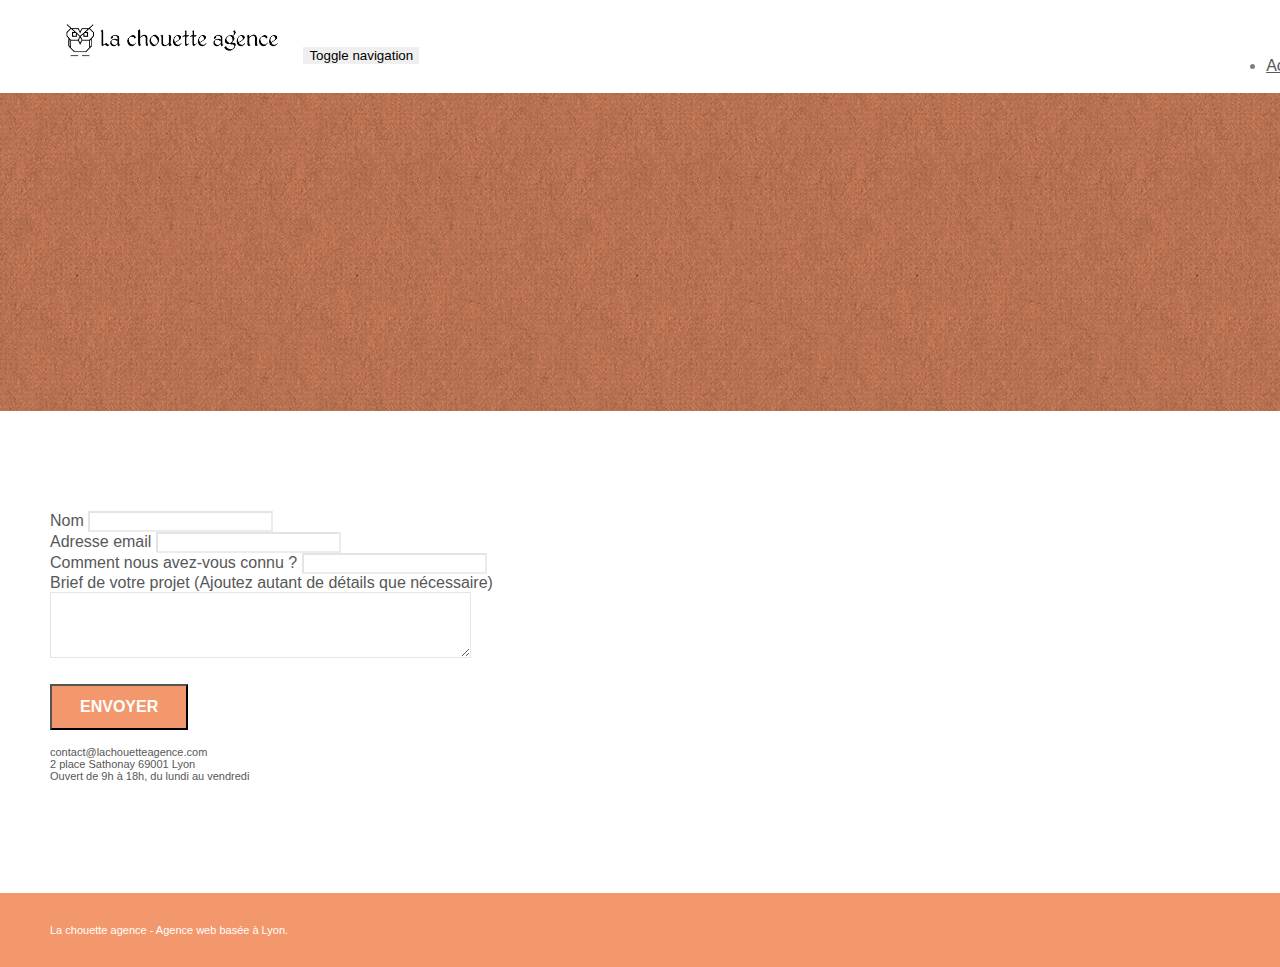
==== page2.html @ 75ec001a "début projet 4" ====
<!doctype html>
<html lang="Default">
<head>
    <meta charset="utf-8">
    <meta name="keywords" content="">
    <meta name="description" content="">
    <meta name="viewport" content="width=device-width, initial-scale=1.0, viewport-fit=cover">
    <link rel="shortcut icon" type="image/png" href="favicon.jpg">
    
	<link rel="stylesheet" type="text/css" href="./css/bootstrap.min.css">
	<link rel="stylesheet" type="text/css" href="style.css">
	<link rel="stylesheet" type="text/css" href="./css/font-awesome.min.css">
	<link rel="stylesheet" type="text/css" href="./css/et-line.min.css">
	
    
	<script src="./js/jquery-2.1.0.min.js"></script>
	<script src="./js/bootstrap.min.js"></script>
	<script src="./js/blocs.min.js"></script>
	<script src="./js/jqBootstrapValidation.js"></script>
	<script src="./js/formHandler.js"></script>
    <title>page2</title>

    
<!-- Analytics -->
 
<!-- Analytics END -->
    
</head>
<body>
<!-- Principal conteneur -->
<div class="page-container">
    
<!-- bloc-0 -->
<div class="bloc bgc-white l-bloc " id="bloc-0">
	<div class="container bloc-sm">
		<nav class="navbar row">
			<div class="navbar-header">
				<a class="navbar-brand" href="index.html"><img src="img/la-chouette-agence.png" alt="atlanta web design logo" height="40" /></a>
				<button id="nav-toggle" type="button" class="ui-navbar-toggle navbar-toggle" data-toggle="collapse" data-target=".navbar-1">
					<span class="sr-only">Toggle navigation</span><span class="icon-bar"></span><span class="icon-bar"></span><span class="icon-bar"></span>
				</button>
			</div>
			<div class="collapse navbar-collapse navbar-1 special-dropdown-nav">
				<ul class="site-navigation nav navbar-nav">
					<li>
						<a href="index.html">Accueil</a>
					</li>
					<li>
					</li>
					<li>
						<a href="page2.html">page2 &gt;</a>
					</li>
				</ul>
			</div>
		</nav>
	</div>
</div>
<!-- bloc-0 END -->

<!-- bloc-6 -->
<div class="bloc bg-dots-bg bg-repeat bgc-atomic-tangerine d-bloc bloc-bg-texture texture-paper" id="bloc-6">
	<div class="container bloc-lg">
		<div class="row">
			<div class="col-sm-12">
				<h1 class="text-center hero-bloc-text tc-white">
					Parlons web design !
				</h1>
				<p class="text-center mg-lg tc-white tight-width-whitespace">
					Nous sommes ravis que vous souhaitiez collaborer avec notre agence.<br>
					Parlez-nous de votre projet en complétant le formulaire ci-dessous.
				</p>
			</div>
		</div>
	</div>
</div>
<!-- bloc-6 END -->

<!-- bloc-7 -->
<div class="bloc bgc-white l-bloc" id="bloc-7">
	<div class="container bloc-lg">
		<div class="row">
			<div class="col-sm-6">
				<form id="form_1" novalidate success-msg="Your message has been sent." fail-msg="Sorry it seems that our mail server is not responding, Sorry for the inconvenience!">
					<div class="form-group">
						<label>
							Nom
						</label>
						<input id="name" class="form-control" required />
					</div>
					<div class="form-group">
						<label>
							Adresse email
						</label>
						<input id="email" class="form-control" type="email" required />
					</div>
					<div class="form-group">
						<label>
							Comment nous avez-vous connu ?
						</label>
						<input class="form-control" type="email" required id="input_504" />
					</div>
					<div class="form-group">
						<label>
							Brief de votre projet (Ajoutez autant de détails que nécessaire)<br>
						</label><textarea id="message" class="form-control" rows="4" cols="50" required></textarea>
					</div> 
					<button class="bloc-button btn btn-lg btn-block cta-hero btn-atomic-tangerine" type="submit">
						Envoyer
					</button>
				</form>
			</div>
			<div class="col-sm-6">
				<p>
					contact@lachouetteagence.com<br>2 place Sathonay 69001 Lyon<br>Ouvert de 9h à 18h, du lundi au vendredi<br>
				</p>
			</div>
		</div>
	</div>
</div>
<!-- bloc-7 END -->

<!-- ScrollToTop Button -->
<a class="bloc-button btn btn-d scrollToTop" onclick="scrollToTarget('1')"><span class="fa fa-chevron-up"></span></a>
<!-- ScrollToTop Button END-->


<!-- Footer - bloc-8 -->
<div class="bloc bgc-atomic-tangerine d-bloc" id="bloc-8">
	<div class="container bloc-sm">
		<div class="row">
			<div class="col-sm-12">
				<p class="text-center white">
					La chouette agence - Agence web basée à Lyon.<br>
				</p>
				<div class="row row-no-gutters social">
					<div class="col-sm-3">
						<div class="text-center">
							<a class="social" href="index.html"><span class="fa fa-twitter icon-md"></span></a>
						</div>
					</div>
					<div class="col-sm-3">
						<div class="text-center">
							<a class="social" href="index.html"><span class="fa fa-facebook icon-md"></span></a>
						</div>
					</div>
					<div class="col-sm-3">
						<div class="text-center">
							<a class="social" href="index.html"><span class="fa fa-dribbble icon-md"></span></a>
						</div>
					</div>
					<div class="col-sm-3">
						<div class="text-center">
							<a class="social" href="index.html"><span class="fa fa-instagram icon-md"></span></a>
						</div>
					</div>
				</div>
			</div>
		</div>
	</div>
</div>
<!-- Footer - bloc-8 END -->

</div>
<!-- Principal conteneur END -->
    

</body>
</html>
---- style.css ----
body {
    margin: 0;
    padding: 0;
    background: #FFF;
    overflow-x: hidden;
    -webkit-font-smoothing: antialiased;
    -moz-osx-font-smoothing: grayscale;
}

a,
button {
    transition: all .3s ease-in-out;
    outline: none!important;
}

a:hover {
    text-decoration: none;
    cursor: pointer;
}

#page-loading-blocs-notifaction {
    position: fixed;
    top: 0;
    bottom: 0;
    width: 100%;
    z-index: 100000;
    background: #FFFFFF url("img/pageload-spinner.gif") no-repeat center center;
}

.bloc {
    width: 100%;
    clear: both;
    background: 50% 50% no-repeat;
    padding: 0 50px;
    -webkit-background-size: cover;
    -moz-background-size: cover;
    -o-background-size: cover;
    background-size: cover;
    position: relative;
}

.bloc .container {
    padding-left: 0;
    padding-right: 0;
}

.bloc-lg {
    padding: 100px 50px;
}

.bloc-md {
    padding: 50px;
}

.bloc-sm {
    padding: 20px 50px;
}

.bg-center,
.bg-l-edge,
.bg-r-edge,
.bg-t-edge,
.bg-b-edge,
.bg-tl-edge,
.bg-bl-edge,
.bg-tr-edge,
.bg-br-edge,
.bg-repeat {
    -webkit-background-size: auto!important;
    -moz-background-size: auto!important;
    -o-background-size: auto!important;
    background-size: auto!important;
}

.bg-repeat {
    background: repeat;
}

.bg-t-edge {
    background: top no-repeat;
}

.bloc-bg-texture::before {
    content: "";
    background-size: 2px 2px;
    position: absolute;
    top: 0;
    bottom: 0;
    left: 0;
    right: 0;
}

.texture-paper::before {
    background: url("img/texture-paper.png");
    background-size: 280px 280px;
}

.b-parallax {
    background-attachment: fixed;
}

.d-bloc {
    color: rgba(255, 255, 255, .7);
}

.d-bloc button:hover {
    color: rgba(255, 255, 255, .9);
}

.d-bloc .icon-round,
.d-bloc .icon-square,
.d-bloc .icon-rounded,
.d-bloc .icon-semi-rounded-a,
.d-bloc .icon-semi-rounded-b {
    border-color: rgba(255, 255, 255, .9);
}

.d-bloc .divider-h span {
    border-color: rgba(255, 255, 255, .2);
}

.d-bloc .a-btn,
.d-bloc .navbar a,
.d-bloc .navbar-brand,
.d-bloc a .icon-sm,
.d-bloc a .icon-md,
.d-bloc a .icon-lg,
.d-bloc a .icon-xl,
.d-bloc h1 a,
.d-bloc h2 a,
.d-bloc h3 a,
.d-bloc h4 a,
.d-bloc h5 a,
.d-bloc h6 a,
.d-bloc p a {
    color: rgba(255, 255, 255, .6);
}

.d-bloc .a-btn:hover,
.d-bloc .navbar a:hover,
.d-bloc .navbar-brand:hover,
.d-bloc a:hover .icon-sm,
.d-bloc a:hover .icon-md,
.d-bloc a:hover .icon-lg,
.d-bloc a:hover .icon-xl,
.d-bloc h1 a:hover,
.d-bloc h2 a:hover,
.d-bloc h3 a:hover,
.d-bloc h4 a:hover,
.d-bloc h5 a:hover,
.d-bloc h6 a:hover,
.d-bloc p a:hover {
    color: rgba(255, 255, 255, 1);
}

.d-bloc .navbar-toggle .icon-bar {
    background: rgba(255, 255, 255, 1);
}

.d-bloc .btn-wire,
.d-bloc .btn-wire:hover {
    color: rgba(255, 255, 255, 1);
    border-color: rgba(255, 255, 255, 1);
}

.d-bloc .panel {
    color: rgba(0, 0, 0, .5);
}

.d-bloc .panel button:hover {
    color: rgba(0, 0, 0, .7);
}

.d-bloc .panel icon {
    border-color: rgba(0, 0, 0, .7);
}

.d-bloc .panel .divider-h span {
    border-color: rgba(0, 0, 0, .1);
}

.d-bloc .panel .a-btn {
    color: rgba(0, 0, 0, .6);
}

.d-bloc .panel .a-btn:hover {
    color: rgba(0, 0, 0, 1);
}

.d-bloc .panel .btn-wire,
.d-bloc .panel .btn-wire:hover {
    color: rgba(0, 0, 0, .7);
    border-color: rgba(0, 0, 0, .3);
}

.d-bloc .panel,
.l-bloc {
    color: rgba(0, 0, 0, .5);
}

.d-bloc .panel button:hover,
.l-bloc button:hover {
    color: rgba(0, 0, 0, .7);
}

.l-bloc .icon-round,
.l-bloc .icon-square,
.l-bloc .icon-rounded,
.l-bloc .icon-semi-rounded-a,
.l-bloc .icon-semi-rounded-b {
    border-color: rgba(0, 0, 0, .7);
}

.d-bloc .panel .divider-h span,
.l-bloc .divider-h span {
    border-color: rgba(0, 0, 0, .1);
}

.d-bloc .panel .a-btn,
.l-bloc .a-btn,
.l-bloc .navbar a,
.l-bloc .navbar-brand,
.l-bloc a .icon-sm,
.l-bloc a .icon-md,
.l-bloc a .icon-lg,
.l-bloc a .icon-xl,
.l-bloc h1 a,
.l-bloc h2 a,
.l-bloc h3 a,
.l-bloc h4 a,
.l-bloc h5 a,
.l-bloc h6 a,
.l-bloc p a {
    color: rgba(0, 0, 0, .6);
}

.d-bloc .panel .a-btn:hover,
.l-bloc .a-btn:hover,
.l-bloc .navbar a:hover,
.l-bloc .navbar-brand:hover,
.l-bloc a:hover .icon-sm,
.l-bloc a:hover .icon-md,
.l-bloc a:hover .icon-lg,
.l-bloc a:hover .icon-xl,
.l-bloc h1 a:hover,
.l-bloc h2 a:hover,
.l-bloc h3 a:hover,
.l-bloc h4 a:hover,
.l-bloc h5 a:hover,
.l-bloc h6 a:hover,
.l-bloc p a:hover {
    color: rgba(0, 0, 0, 1);
}

.l-bloc .navbar-toggle .icon-bar {
    color: rgba(0, 0, 0, .6);
}

.d-bloc .panel .btn-wire,
.d-bloc .panel .btn-wire:hover,
.l-bloc .btn-wire,
.l-bloc .btn-wire:hover {
    color: rgba(0, 0, 0, .7);
    border-color: rgba(0, 0, 0, .3);
}

.voffset {
    margin-top: 30px;
}

.voffset-lg {
    margin-top: 80px;
}

.row-no-gutters {
    margin-right: 0;
    margin-left: 0;
}

.row.row-no-gutters > [class^="col-"],
.row.row-no-gutters > [class*=" col-"] {
    padding-right: 0;
    padding-left: 0;
}

#bloc-1-hero h1 {
    font-size: 32px;
}

.navbar {
    margin-bottom: 0;
    z-index: 1;
}

.navbar-brand {
    height: auto;
    padding: 3px 15px;
    font-size: 25px;
    font-weight: normal;
    font-weight: 600;
    line-height: 44px;
}

.navbar-brand img {
    max-height: 200px;
    margin: 0 5px 0 0;
    display: inline;
}

.navbar-brand img[src$=svg] {
    min-width: 100px;
}

.nav-center .navbar-brand img {
    margin: 0;
}

.navbar .nav {
    padding-top: 2px;
    margin-right: -16px;
    float: right;
    z-index: 1;
}

.nav > li {
    float: left;
    margin-top: 4px;
    font-size: 16px;
}

.navbar-nav .open .dropdown-menu > li > a {
    text-align: inherit;
}

.nav > li a:hover,
.nav > li a:focus {
    background: transparent;
}

.navbar-toggle {
    margin: 10px 10px 0 0;
    border: 0px;
}

.navbar-toggle:hover {
    background: transparent!important;
}

.navbar-toggle .icon-bar {
    background-color: rgba(0, 0, 0, .5);
    width: 26px;
}

.nav-invert .navbar .nav {
    float: left;
}

.nav-invert .navbar-header,
.nav-invert .navbar-brand {
    float: right;
    position: relative;
    z-index: 2;
}

@media (min-width: 768px) {
    .site-navigation {
        position: absolute;
        top: 50%;
        right: 20px;
        transform: translate(0, -50%);
        -webkit-transform: translateY(-50%);
    }
    .nav > li .dropdown-menu a,
    .nav > li .dropdown-menu a:hover {
        color: #484848;
    }
    .nav-invert .site-navigation {
        left: 0;
        right: 0;
    }
    .nav-center {
        text-align: center;
    }
    .nav-center .navbar-header {
        width: 100%;
    }
    .nav-center .navbar-header,
    .nav-center .navbar-brand,
    .nav-center .nav > li {
        float: none;
        display: inline-block;
    }
    .nav-center .site-navigation {
        position: relative;
        width: 100%;
        right: 0;
        margin-right: 0px;
        margin-top: 20px;
    }
    .nav-center.mini-nav .navbar-toggle {
        float: none;
        margin: 10px auto 0;
    }
}

.nav > li > .dropdown a {
    background: none!important;
    display: block;
    padding: 14px 15px;
}

nav .caret {
    margin: 0 5px;
}

.dropdown-menu .dropdown-menu {
    top: -8px;
    left: 100%;
}

.dropdown-menu .dropmenu-flow-right {
    top: 100%;
    left: 0;
    margin-left: -1px;
    border-top-left-radius: 0;
    border-top-right-radius: 0;
}

.dropdown-menu .dropdown span {
    border: 4px solid black;
    border-top-color: transparent;
    border-right-color: transparent;
    border-bottom-color: transparent;
    margin: 6px -5px 0 0!important;
    float: right;
}

.mg-md {
    margin-top: 10px;
    margin-bottom: 20px;
}

.mg-lg {
    margin-top: 10px;
    margin-bottom: 40px;
}

.btn {
    margin: 0 5px 5px 0;
}

.btn.pull-right {
    margin: 0 0 5px 5px;
}

.btn-d,
.btn-d:hover,
.btn-d:focus {
    color: #FFF;
    background: rgba(0, 0, 0, .3);
}

button {
    outline: none!important;
}

.btn-rd {
    border-radius: 40px;
}

.btn-clean {
    border: 1px solid rgba(0, 0, 0, .08);
    border-bottom-color: rgba(0, 0, 0, .1);
    text-shadow: 0 1px 0 rgba(0, 0, 1, .1);
    box-shadow: 0 1px 3px rgba(0, 0, 1, .25), inset 0 1px 0 0 rgba(255, 255, 255, .15);
}

.icon-md {
    font-size: 30px!important;
}

.icon-lg {
    font-size: 60px!important;
}

.sm-shadow {
    text-shadow: 0 1px 2px rgba(0, 0, 0, .3);
}

.panel-sq,
.panel-sq .panel-heading,
.panel-sq .panel-footer {
    border-radius: 0;
}

.panel-rd {
    border-radius: 30px;
}

.panel-rd .panel-heading {
    border-radius: 29px 29px 0 0;
}

.panel-rd .panel-footer {
    border-radius: 0 0 29px 29px;
}

.form-control {
    border-color: rgba(0, 0, 0, .1);
    box-shadow: none;
}

.scrollToTop {
    width: 40px;
    height: 40px;
    position: fixed;
    bottom: 20px;
    right: 20px;
    opacity: 0;
    z-index: 500;
    transition: all .3s ease-in-out;
}

.scrollToTop span {
    margin-top: 6px;
}

.showScrollTop {
    font-size: 14px;
    opacity: 1;
}

a[data-lightbox] {
    position: relative;
    display: block;
    text-align: center;
}

a[data-lightbox]:hover::before {
    content: "+";
    font-family: "HelveticaNeue-Light", "Helvetica Neue Light", "Helvetica Neue", Helvetica, Arial;
    font-size: 32px;
    width: 50px;
    height: 50px;
    margin-left: -25px;
    border-radius: 50%;
    background: rgba(0, 0, 0, .6);
    color: #FFF;
    font-weight: 100;
    z-index: 1;
    position: absolute;
    top: 50%;
    transform: translateY(-50%);
    -webkit-transform: translateY(-50%);
}

a[data-lightbox]:hover img {
    opacity: 0.6;
    -webkit-animation-fill-mode: none;
    animation-fill-mode: none;
}

#lightbox-modal {
    display: flex;
    align-items: center;
}

#lightbox-modal .modal-dialog {
    width: 90%;
    max-width: 900px;
    margin: 0 auto 0;
}

#lightbox-modal .modal-dialog img {
    max-height: 90vh;
    margin: 0 auto;
}

.lightbox-caption {
    padding: 20px;
    color: #FFF;
    background: rgba(0, 0, 0, .5);
    position: absolute;
    left: 15px;
    right: 15px;
    bottom: 5px;
}

.close-lightbox {
    color: #FFF;
    font-size: 30px;
    position: absolute;
    top: 20px;
    right: 20px;
    z-index: 20;
    background: rgba(0, 0, 0, .5);
    border: none;
    line-height: 30px;
    padding: 0 9px 5px;
    opacity: 0.3;
}

.close-lightbox:hover,
.next-lightbox:hover,
.prev-lightbox:hover {
    opacity: 1.0;
    color: #FFF;
}

.next-lightbox,
.prev-lightbox {
    font-size: 20px;
    color: rgba(255, 255, 255, .9);
    background: rgba(0, 0, 0, .5);
    transition: all .2s ease-in-out;
    position: absolute;
    top: 45%;
    z-index: 1;
    opacity: 0.4;
}

.next-lightbox {
    padding: 6px 8px 1px 13px;
    right: 25px;
}

.prev-lightbox {
    padding: 6px 13px 1px 10px;
    left: 25px;
}

.snapshot-lb .modal-body {
    padding-bottom: 45px;
}

.snapshot-lb .lightbox-caption {
    padding: 0;
    color: rgba(0, 0, 0, .5);
    background: none;
}

h1,
h2,
h3,
h4,
h5,
h6,
p,
label,
.btn,
a {
    font-family: "helvetica";
    font-weight: 400;
    color: #575757!important;
}

.container {
    max-width: 1000px;
}

.hero-bloc-text {
    font-size: 38px;
}

.hero-bloc-text-sub {
    font-size: 36px;
}

.statement-bloc-text {
    line-height: 26px;
    font-style: italic;
    font-size: 20px;
    text-align: center;
    font-weight: lighter;
    max-width: 520px;
    margin: auto auto auto auto;
}

p {
    font-size: 11px;
}

.tight-width-whitespace {
    max-width: 600px;
    margin: auto auto auto auto;
}

.h1 {
    font-size: 20px;
    font-family: "Open Sans";
}

.cta-hero {
    margin-top: 22px;
    color: #FFFFFF!important;
    text-transform: uppercase;
    padding: 12px 28px 12px 28px;
    font-size: 16px;
    font-weight: 700;
}

.social {
    max-width: 400px;
    margin: auto auto auto auto;
}

h2 {
    font-size: 22px;
    line-height: 1.4em;
}

h3 {
    font-size: 15px;
    text-transform: uppercase;
    font-weight: 700;
    color: #333333!important;
}

.med-width-whitespace {
    max-width: 800px;
    margin: auto auto auto auto;
    box-shadow: 0px 0px 0px #000000;
}

h1 {
    color: #333333!important;
}

h4 {
    color: #333333!important;
}

.icons {
    margin-bottom: 14px;
    margin-top: 24px;
}

.white {
    color: #FFFFFF!important;
}

.portfolio-thumb {
    margin-bottom: 24px;
}

.portfolio-row {
    margin-bottom: 44px;
    margin-top: 50px;
}

.avatar {
    box-shadow: 0px 4px 9px rgba(0, 0, 0, 0.3);
}

.black-background {
    background-color: rgba(165, 147, 99, 0.7);
    padding: 40px 40px 40px 40px;
}

.bold-link {
    font-weight: 900;
    text-decoration: underline!important;
}

.bgc-white {
    background-color: #FFFFFF;
}

.bgc-dark-slate-blue {
    background-color: #364577;
}

.bgc-atomic-tangerine {
    background-color: #F3976C;
}

.tc-white {
    color: #F3976C!important;
}

.btn-atomic-tangerine {
    background: #F3976C;
    color: #FFFFFF!important;
}

.btn-atomic-tangerine:hover {
    background: #c27956!important;
    color: #FFFFFF!important;
}

.ltc-white {
    color: #FFFFFF!important;
}

.ltc-white:hover {
    color: #cccccc!important;
}

.ltc-atomic-tangerine {
    color: #F3976C!important;
}

.ltc-atomic-tangerine:hover {
    color: #c27956!important;
}

.icon-dark-slate-blue {
    color: #364577!important;
    border-color: #364577!important;
}

.bg-dots-bg {
    background-image: url("img/dots-bg.png");
}

.bg-lines-h2-bg {
    background-image: url("img/lines-h2-bg.png");
}

.bg-banniere {
    background-image: url("img/la-chouette-agence-banniere.jpg");
}

.bg-presentation {
    background-image: url("img/image-de-presentation.bmp");
}

@media (max-width: 1024px) {
    .bloc {
        padding-left: 20px;
        padding-right: 20px;
    }
    .bloc.full-width-bloc,
    .bloc-tile-2.full-width-bloc .container,
    .bloc-tile-3.full-width-bloc .container,
    .bloc-tile-4.full-width-bloc .container {
        padding-left: 0;
        padding-right: 0;
    }
}

@media (max-width: 992px) and (min-width: 768px) {
    .navbar .nav {
        max-width: 80%
    }
    .nav-center.navbar .nav {
        max-width: 100%
    }
}

@media only screen and (min-device-width: 768px) and (max-device-width: 1024px) and (orientation: landscape) {
    .b-parallax {
        background-attachment: scroll;
    }
}

@media only screen and (min-device-width: 1024px) and (max-device-width: 1366px) and (-webkit-min-device-pixel-ratio: 1.5) {
    .b-parallax {
        background-attachment: scroll;
    }
}

@media (max-width: 991px) {
    .container {
        width: 100%;
    }
    .b-parallax {
        background-attachment: scroll;
    }
    .page-container,
    #hero-bloc {
        overflow-x: hidden;
        position: relative;
    }
    .bloc {
        padding-left: constant(safe-area-inset-left);
        padding-right: constant(safe-area-inset-right);
    }
    .bloc-group,
    .bloc-group .bloc {
        display: block;
        width: 100%;
    }
    .bloc-fill-screen .fill-bloc-top-edge,
    .bloc-fill-screen .fill-bloc-bottom-edge {
        padding: 0 20px;
        padding-left: constant(safe-area-inset-left);
        padding-right: constant(safe-area-inset-right);
    }
}

@media (max-width: 767px) {
    .page-container {
        overflow-x: hidden;
        position: relative;
    }
    h1,
    h2,
    h3,
    h4,
    h5,
    h6,
    p,
    #disqus_thread {
        padding-left: 10px!important;
        padding-right: 10px!important;
    }
    .b-parallax {
        background-attachment: scroll;
    }
    .navbar .nav {
        padding-top: 0;
        border-top: 1px solid rgba(0, 0, 0, .2);
        float: none!important;
    }
    .navbar.row {
        margin-left: 0;
        margin-right: 0;
    }
    .site-navigation {
        position: inherit;
        transform: none;
        -webkit-transform: none;
        -ms-transform: none;
    }
    .nav > li {
        margin-top: 0;
        border-bottom: 1px solid rgba(0, 0, 0, .1);
        background: rgba(0, 0, 0, .05);
        text-align: left;
        padding-left: 15px;
        width: 100%;
    }
    .nav > li:hover {
        background: rgba(0, 0, 0, .08);
    }
    .dropdown .dropdown a .caret {
        float: none;
        margin: 5px 0 0 10px!important;
        border: 4px solid black;
        border-bottom-color: transparent;
        border-right-color: transparent;
        border-left-color: transparent;
    }
    #hero-bloc .navbar .nav {
        background: rgba(0, 0, 0, .8);
    }
    #hero-bloc .navbar .nav a {
        color: rgba(255, 255, 255, .6);
    }
    .hero {
        padding: 50px 0;
    }
    .hero-nav {
        left: -1px;
        right: -1px;
    }
    .navbar-collapse {
        padding: 0;
        overflow-x: hidden;
        -webkit-box-shadow: none;
        box-shadow: none;
    }
    .navbar-brand img {
        max-height: 40px;
        width: auto;
    }
    .nav-invert .navbar-header {
        float: none;
        width: 100%;
    }
    .nav-invert .navbar-toggle {
        float: left;
        margin-left: 10px;
    }
    .bloc {
        padding-left: 0;
        padding-right: 0;
    }
    .bloc-xxl,
    .bloc-xl,
    .bloc-lg {
        padding: 40px 0;
    }
    .bloc-sm,
    .bloc-md {
        padding-left: 0;
        padding-right: 0;
    }
    .bloc-tile-2 .container,
    .bloc-tile-3 .container,
    .bloc-tile-4 .container,
    .bloc-fill-screen .fill-bloc-top-edge,
    .bloc-fill-screen .fill-bloc-bottom-edge {
        padding-left: 0;
        padding-right: 0;
    }
    .a-block {
        padding: 0 10px;
    }
    .btn-dwn {
        display: none;
    }
    .voffset {
        margin-top: 5px;
    }
    .voffset-md {
        margin-top: 20px;
    }
    .voffset-lg {
        margin-top: 30px;
    }
    form {
        padding: 5px;
    }
    .close-lightbox {
        display: inline-block;
    }
    .blocsapp-device-iphone5 {
        background-size: 216px 425px;
        padding-top: 60px;
        width: 216px;
        height: 425px;
    }
    .blocsapp-device-iphone5 img {
        width: 180px;
        height: 320px;
    }
}

@media (max-width: 400px) {
    .bloc {
        padding-left: 0;
        padding-right: 0;
    }
}

@media (max-width: 767px) {
    .bloc-mob-center-text {
        text-align: center;
    }
}
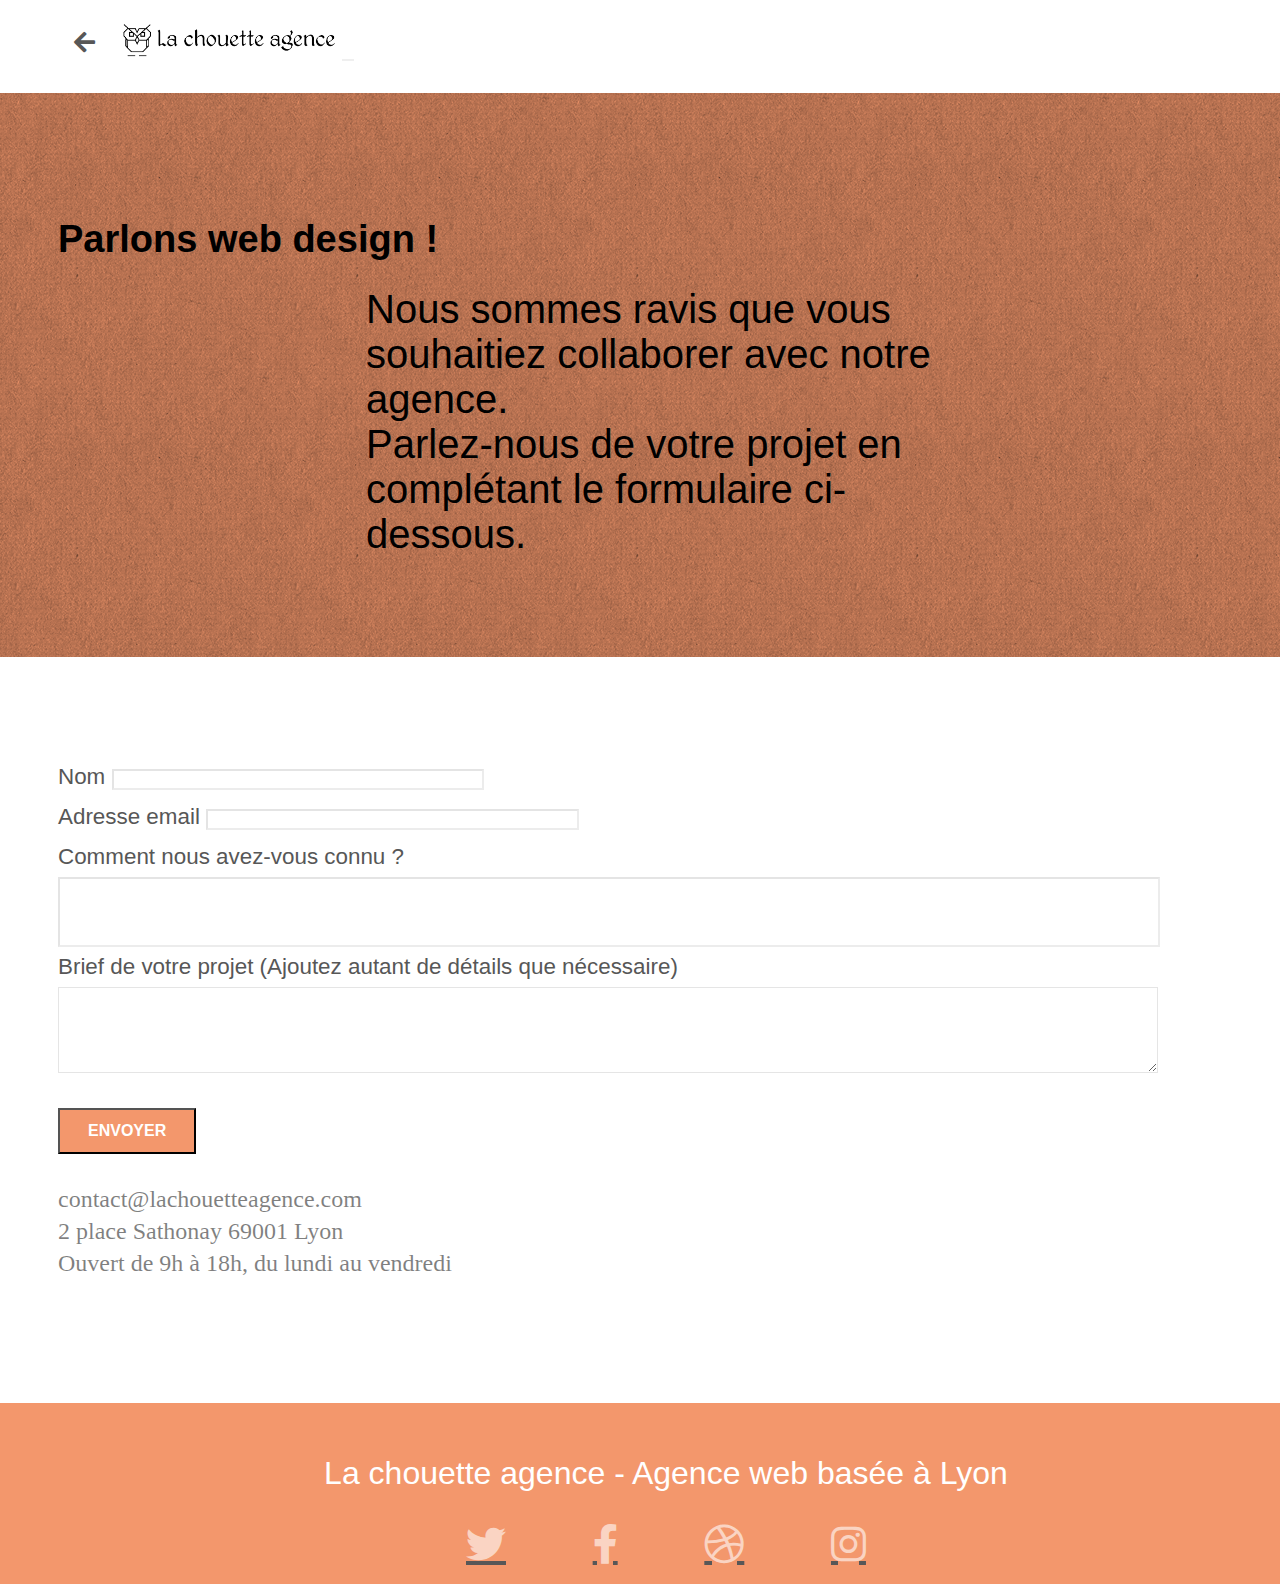
==== commit 27d05e7d: "Mentorat" ====
--- a/page2.html
+++ b/page2.html
@@ -1,5 +1,5 @@
 <!doctype html>
-<html lang="Default">
+<html lang="fr">
 <head>
     <meta charset="utf-8">
     <meta name="keywords" content="">
@@ -11,6 +11,7 @@
 	<link rel="stylesheet" type="text/css" href="style.css">
 	<link rel="stylesheet" type="text/css" href="./css/font-awesome.min.css">
 	<link rel="stylesheet" type="text/css" href="./css/et-line.min.css">
+	<link href="fontawesome/css/all.css" rel="stylesheet">
 	
     
 	<script src="./js/jquery-2.1.0.min.js"></script>
@@ -18,7 +19,8 @@
 	<script src="./js/blocs.min.js"></script>
 	<script src="./js/jqBootstrapValidation.js"></script>
 	<script src="./js/formHandler.js"></script>
-    <title>page2</title>
+
+    <title>La chouette agence - Nous contacter</title>
 
     
 <!-- Analytics -->
@@ -27,6 +29,7 @@
     
 </head>
 <body>
+<main>
 <!-- Principal conteneur -->
 <div class="page-container">
     
@@ -35,23 +38,13 @@
 	<div class="container bloc-sm">
 		<nav class="navbar row">
 			<div class="navbar-header">
-				<a class="navbar-brand" href="index.html"><img src="img/la-chouette-agence.png" alt="atlanta web design logo" height="40" /></a>
+				<a class= "arrow" href="index.html"><i class="fas fa-arrow-left"></i></a>
+				<img class="header" src="img/la-chouette-agence.png" alt="atlanta web design logo" height="40" />
 				<button id="nav-toggle" type="button" class="ui-navbar-toggle navbar-toggle" data-toggle="collapse" data-target=".navbar-1">
 					<span class="sr-only">Toggle navigation</span><span class="icon-bar"></span><span class="icon-bar"></span><span class="icon-bar"></span>
 				</button>
 			</div>
-			<div class="collapse navbar-collapse navbar-1 special-dropdown-nav">
-				<ul class="site-navigation nav navbar-nav">
-					<li>
-						<a href="index.html">Accueil</a>
-					</li>
-					<li>
-					</li>
-					<li>
-						<a href="page2.html">page2 &gt;</a>
-					</li>
-				</ul>
-			</div>
+			
 		</nav>
 	</div>
 </div>
@@ -62,10 +55,10 @@
 	<div class="container bloc-lg">
 		<div class="row">
 			<div class="col-sm-12">
-				<h1 class="text-center hero-bloc-text tc-white">
+				<h1 class="text-cached1 text-center hero-bloc-text tc-white">
 					Parlons web design !
 				</h1>
-				<p class="text-center mg-lg tc-white tight-width-whitespace">
+				<p class="text-cached2 text-center mg-lg tc-white tight-width-whitespace">
 					Nous sommes ravis que vous souhaitiez collaborer avec notre agence.<br>
 					Parlez-nous de votre projet en complétant le formulaire ci-dessous.
 				</p>
@@ -80,7 +73,7 @@
 	<div class="container bloc-lg">
 		<div class="row">
 			<div class="col-sm-6">
-				<form id="form_1" novalidate success-msg="Your message has been sent." fail-msg="Sorry it seems that our mail server is not responding, Sorry for the inconvenience!">
+				<form id="form_1">
 					<div class="form-group">
 						<label>
 							Nom
@@ -97,7 +90,7 @@
 						<label>
 							Comment nous avez-vous connu ?
 						</label>
-						<input class="form-control" type="email" required id="input_504" />
+						<input class="form-control" type="text" required id="input_504" />
 					</div>
 					<div class="form-group">
 						<label>
@@ -110,9 +103,13 @@
 				</form>
 			</div>
 			<div class="col-sm-6">
-				<p>
-					contact@lachouetteagence.com<br>2 place Sathonay 69001 Lyon<br>Ouvert de 9h à 18h, du lundi au vendredi<br>
-				</p>
+				<ul>
+
+					<li>contact@lachouetteagence.com</li>
+					<li>2 place Sathonay 69001 Lyon</li>
+					<li>Ouvert de 9h à 18h, du lundi au vendredi</li>
+				
+				</ul>
 			</div>
 		</div>
 	</div>
@@ -130,30 +127,36 @@
 		<div class="row">
 			<div class="col-sm-12">
 				<p class="text-center white">
-					La chouette agence - Agence web basée à Lyon.<br>
+					La chouette agence - Agence web basée à Lyon<br>
 				</p>
 				<div class="row row-no-gutters social">
 					<div class="col-sm-3">
 						<div class="text-center">
-							<a class="social" href="index.html"><span class="fa fa-twitter icon-md"></span></a>
+							<a class="social" href="index.html"><i class="fab fa-twitter icon-md"></i></a>
 						</div>
 					</div>
 					<div class="col-sm-3">
 						<div class="text-center">
-							<a class="social" href="index.html"><span class="fa fa-facebook icon-md"></span></a>
+							<a class="social" href="index.html"><i class="fab fa-facebook-f icon-md"></i></a>
 						</div>
 					</div>
 					<div class="col-sm-3">
+
 						<div class="text-center">
-							<a class="social" href="index.html"><span class="fa fa-dribbble icon-md"></span></a>
+							<a class="social" href="index.html"><i class="fab fa-dribbble icon-md"></i></a>
 						</div>
+
 					</div>
 					<div class="col-sm-3">
+
 						<div class="text-center">
-							<a class="social" href="index.html"><span class="fa fa-instagram icon-md"></span></a>
+							<a class="social" href="index.html"><i class="fab fa-instagram icon-md"></i></a>
 						</div>
+
 					</div>
-				</div>
+
+					
+
 			</div>
 		</div>
 	</div>
@@ -161,8 +164,11 @@
 <!-- Footer - bloc-8 END -->
 
 </div>
+<!-- Footer - bloc-8 END -->
+
+</div>
 <!-- Principal conteneur END -->
     
-
+</main>
 </body>
 </html>
--- a/style.css
+++ b/style.css
@@ -1,3 +1,8 @@
+@font-face
+{
+    font-family: 'Roboto';
+    src: url('Roboto/Roboto-Regular.ttf') format('ttf');
+}
 body {
     margin: 0;
     padding: 0;
@@ -40,8 +45,9 @@
 }
 
 .bloc .container {
-    padding-left: 0;
+    padding-left: 0.5rem;
     padding-right: 0;
+    max-width: 95%;
 }
 
 .bloc-lg {
@@ -196,6 +202,8 @@
 .d-bloc .panel,
 .l-bloc {
     color: rgba(0, 0, 0, .5);
+    font-size: 1.4rem;
+    line-height: 2.5rem;
 }
 
 .d-bloc .panel button:hover,
@@ -281,6 +289,7 @@
 .row.row-no-gutters > [class*=" col-"] {
     padding-right: 0;
     padding-left: 0;
+    
 }
 
 #bloc-1-hero h1 {
@@ -362,6 +371,7 @@
     z-index: 2;
 }
 
+
 @media (min-width: 768px) {
     .site-navigation {
         position: absolute;
@@ -476,7 +486,7 @@
 }
 
 .icon-md {
-    font-size: 30px!important;
+    font-size: 40px!important;
 }
 
 .icon-lg {
@@ -508,6 +518,16 @@
 .form-control {
     border-color: rgba(0, 0, 0, .1);
     box-shadow: none;
+    max-width: 95%;
+    width: 30%;
+}
+#input_504{
+    width: 90%;
+    height: 4rem;
+}
+#message{
+    width: 90%;
+    height: 5rem;
 }
 
 .scrollToTop {
@@ -676,10 +696,30 @@
     margin: auto auto auto auto;
 }
 
-p {
-    font-size: 11px;
-}
-
+ul {
+    list-style-type: none;
+    font-size: 1.5rem;
+    padding: 0rem;
+    line-height: 2rem;
+    color: rgba(0, 0, 0, .5);
+}
+
+img.header{
+    padding-left: 4rem;
+}
+div.navbar-header{
+    position: relative;
+}
+a.arrow{
+    position: absolute;
+    top: 5%;
+    font-size: 1.5rem;
+    padding-left: 1rem;
+}
+
+p{
+    font-size: 2.5rem;
+}
 .tight-width-whitespace {
     max-width: 600px;
     margin: auto auto auto auto;
@@ -702,6 +742,9 @@
 .social {
     max-width: 400px;
     margin: auto auto auto auto;
+    display: flex;
+    flex-direction: row;
+    justify-content: space-between;
 }
 
 h2 {
@@ -710,7 +753,7 @@
 }
 
 h3 {
-    font-size: 15px;
+    font-size: 2.5rem;
     text-transform: uppercase;
     font-weight: 700;
     color: #333333!important;
@@ -737,6 +780,8 @@
 
 .white {
     color: #FFFFFF!important;
+    font-size: 2rem;
+    text-align: center;
 }
 
 .portfolio-thumb {
@@ -751,7 +796,24 @@
 .avatar {
     box-shadow: 0px 4px 9px rgba(0, 0, 0, 0.3);
 }
-
+.tc-white {
+    color: #F3976C!important;
+}
+.white-text{
+    color: white!important;
+  
+
+}
+
+.text-cached1{
+    color: black!important;
+    font-family: Roboto, sans-serif;
+    font-weight: bold;
+}
+.text-cached2{
+    color: black!important;
+    font-family: Arial, Helvetica, sans-serif;
+}
 .black-background {
     background-color: rgba(165, 147, 99, 0.7);
     padding: 40px 40px 40px 40px;
@@ -774,9 +836,7 @@
     background-color: #F3976C;
 }
 
-.tc-white {
-    color: #F3976C!important;
-}
+
 
 .btn-atomic-tangerine {
     background: #F3976C;
@@ -846,6 +906,54 @@
     .nav-center.navbar .nav {
         max-width: 100%
     }
+    img.header{
+        padding-left: 6rem;
+        height: 5rem;
+    }
+    img.accueil{
+        padding: 0;
+        height: 7rem;
+    }
+    a.arrow{
+        font-size: 3.5rem;
+    }
+    #bloc-1-hero h1{
+        font-size: 6rem;
+    }
+    .center-block{
+        height: 15rem;
+        width: auto;
+    }
+    label{
+        font-size: 2.5rem;
+    }
+
+    .form-control{
+        height: 2.5rem;
+        width: 45%;
+    }
+    #input_504{
+        width: 90%;
+        height: 4rem;
+    }
+    #message{
+        width: 90%;
+        height: 6rem;
+    }
+
+    .cta-hero{
+        font-size: 40px;
+    }
+    ul{
+        font-size: 2rem;
+    }
+
+    .white-text{
+        font-size: 4rem;
+    }
+    .white{
+        font-size: 3rem;
+    }
 }
 
 @media only screen and (min-device-width: 768px) and (max-device-width: 1024px) and (orientation: landscape) {
@@ -857,6 +965,66 @@
 @media only screen and (min-device-width: 1024px) and (max-device-width: 1366px) and (-webkit-min-device-pixel-ratio: 1.5) {
     .b-parallax {
         background-attachment: scroll;
+    }
+
+    img.header{
+        padding-left: 6rem;
+        height: 7rem;
+    }
+    img.accueil{
+        padding: 0;
+        height: 10rem;
+    }
+
+    a.arrow{
+        font-size: 3.5rem;
+        top: 25%;
+    }
+    label{
+        font-size: 2.5rem;
+    }
+    #bloc-1-hero h1{
+        font-size: 6rem;
+    }
+    .center-block{
+        height: 15rem;
+        width: auto;
+    }
+
+    .form-control{
+        height: 2.5rem;
+        width: 45%;
+    }
+    #input_504{
+        width: 90%;
+        height: 4rem;
+    }
+    #message{
+        width: 90%;
+        height: 6rem;
+    }
+
+    .cta-hero{
+        font-size: 40px;
+    }
+    ul{
+        font-size: 2rem;
+    }
+    .white-text{
+        font-size: 4rem;
+    }
+    .white{
+        font-size: 3rem;
+    }
+    .icon-md{
+        font-size: 3.5rem!important;
+    }
+
+}
+
+@media (max-width: 280px) {
+    img.header{
+        padding-left: 3rem;
     }
 }
 
@@ -968,6 +1136,7 @@
     .nav-invert .navbar-header {
         float: none;
         width: 100%;
+        
     }
     .nav-invert .navbar-toggle {
         float: left;
@@ -1033,6 +1202,9 @@
         padding-left: 0;
         padding-right: 0;
     }
+    .white-text{
+        font-size: 3rem;
+    }
 }
 
 @media (max-width: 767px) {
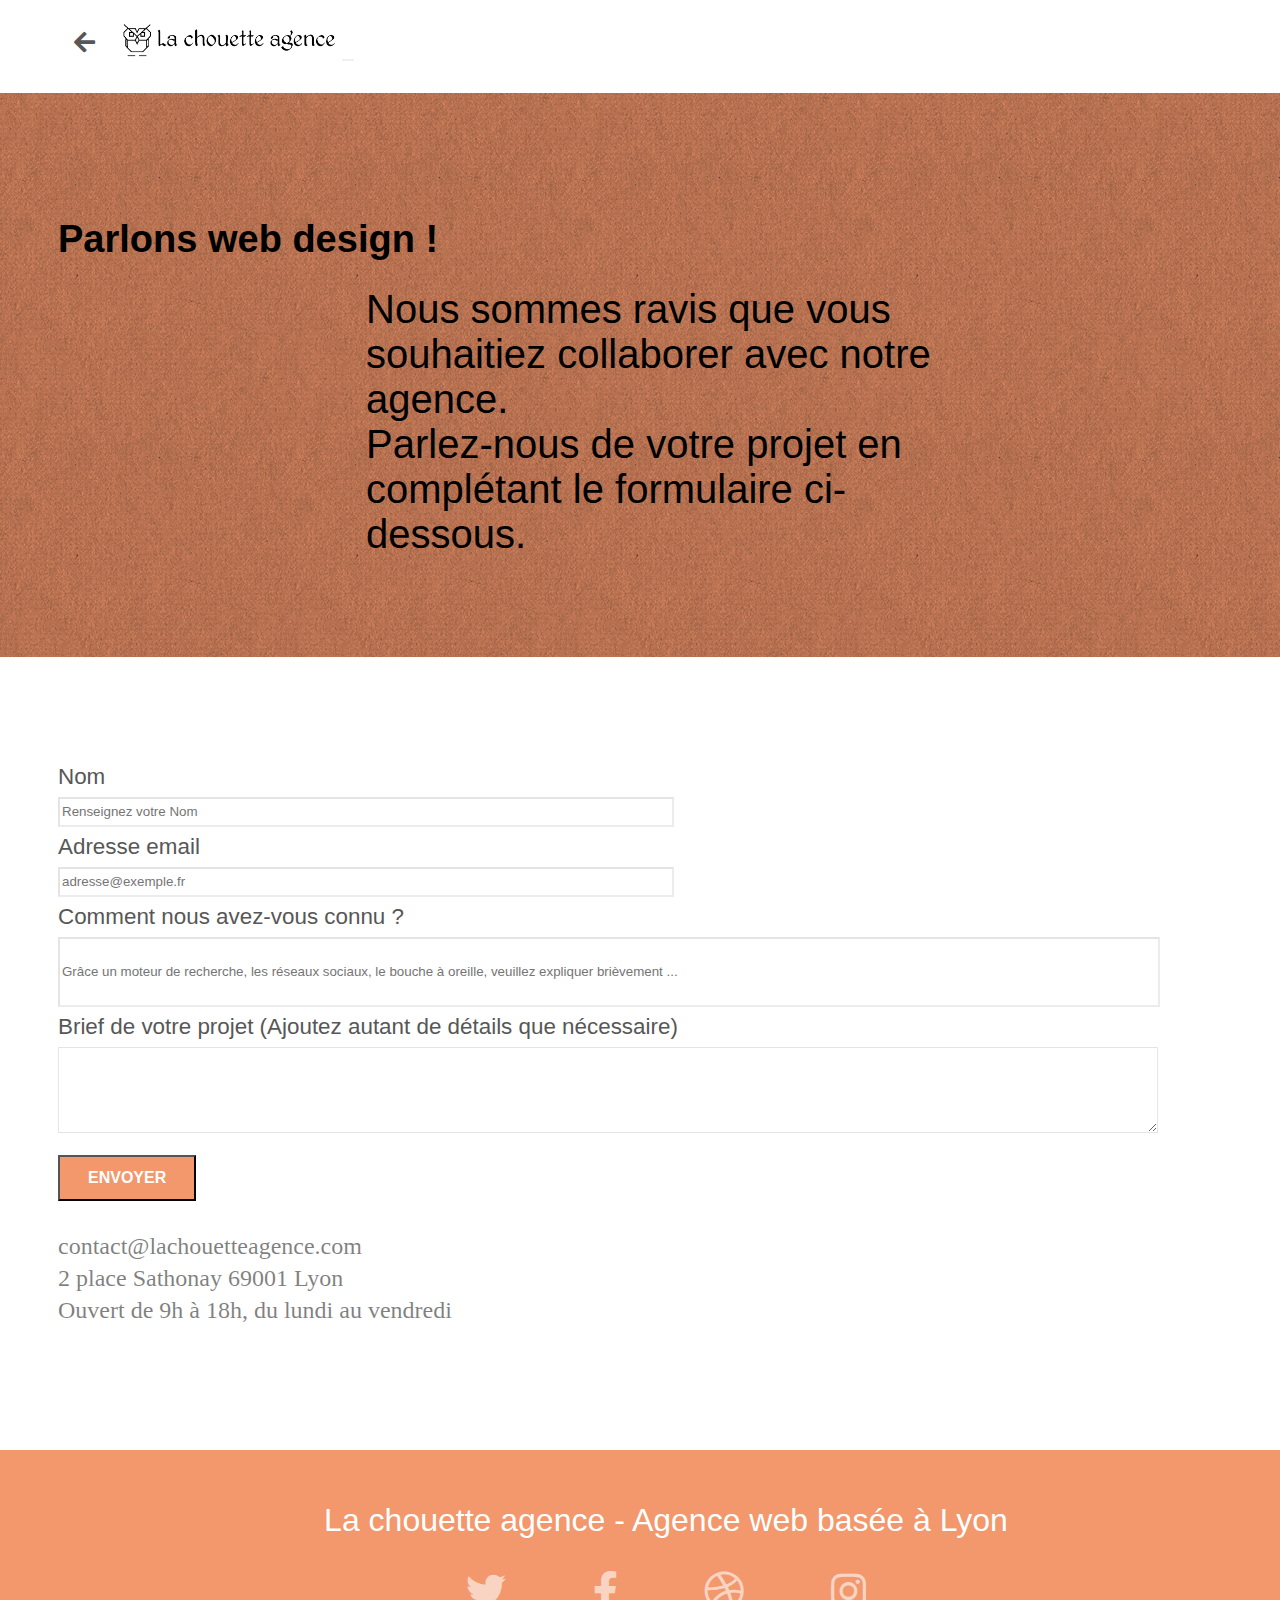
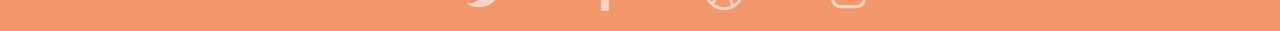
==== commit 5b3ce247: "Fin de projet" ====
--- a/page2.html
+++ b/page2.html
@@ -78,19 +78,19 @@
 						<label>
 							Nom
 						</label>
-						<input id="name" class="form-control" required />
+						<input id="name" class="form-control" required placeholder="Renseignez votre Nom"/>
 					</div>
 					<div class="form-group">
 						<label>
 							Adresse email
 						</label>
-						<input id="email" class="form-control" type="email" required />
+						<input id="email" class="form-control" type="email" required placeholder= "adresse@exemple.fr" />
 					</div>
 					<div class="form-group">
 						<label>
 							Comment nous avez-vous connu ?
 						</label>
-						<input class="form-control" type="text" required id="input_504" />
+						<input class="form-control" type="text" required id="input_504" placeholder= "Grâce un moteur de recherche, les réseaux sociaux, le bouche à oreille, veuillez expliquer brièvement ..."/>
 					</div>
 					<div class="form-group">
 						<label>
@@ -161,7 +161,7 @@
 		</div>
 	</div>
 </div>
-<!-- Footer - bloc-8 END -->
+
 
 </div>
 <!-- Footer - bloc-8 END -->
--- a/style.css
+++ b/style.css
@@ -519,7 +519,13 @@
     border-color: rgba(0, 0, 0, .1);
     box-shadow: none;
     max-width: 95%;
-    width: 30%;
+    width: 50%;
+    height: 1.5rem;
+}
+
+
+#placeholder{
+    text-overflow: ellipsis;
 }
 #input_504{
     width: 90%;
@@ -580,6 +586,11 @@
     animation-fill-mode: none;
 }
 
+.form-group{
+    display: flex;
+    flex-direction: column;
+}
+
 #lightbox-modal {
     display: flex;
     align-items: center;
@@ -600,7 +611,7 @@
     padding: 20px;
     color: #FFF;
     background: rgba(0, 0, 0, .5);
-    position: absolute;
+    position: relative;
     left: 15px;
     right: 15px;
     bottom: 5px;
@@ -745,6 +756,7 @@
     display: flex;
     flex-direction: row;
     justify-content: space-between;
+    text-decoration: none;
 }
 
 h2 {
